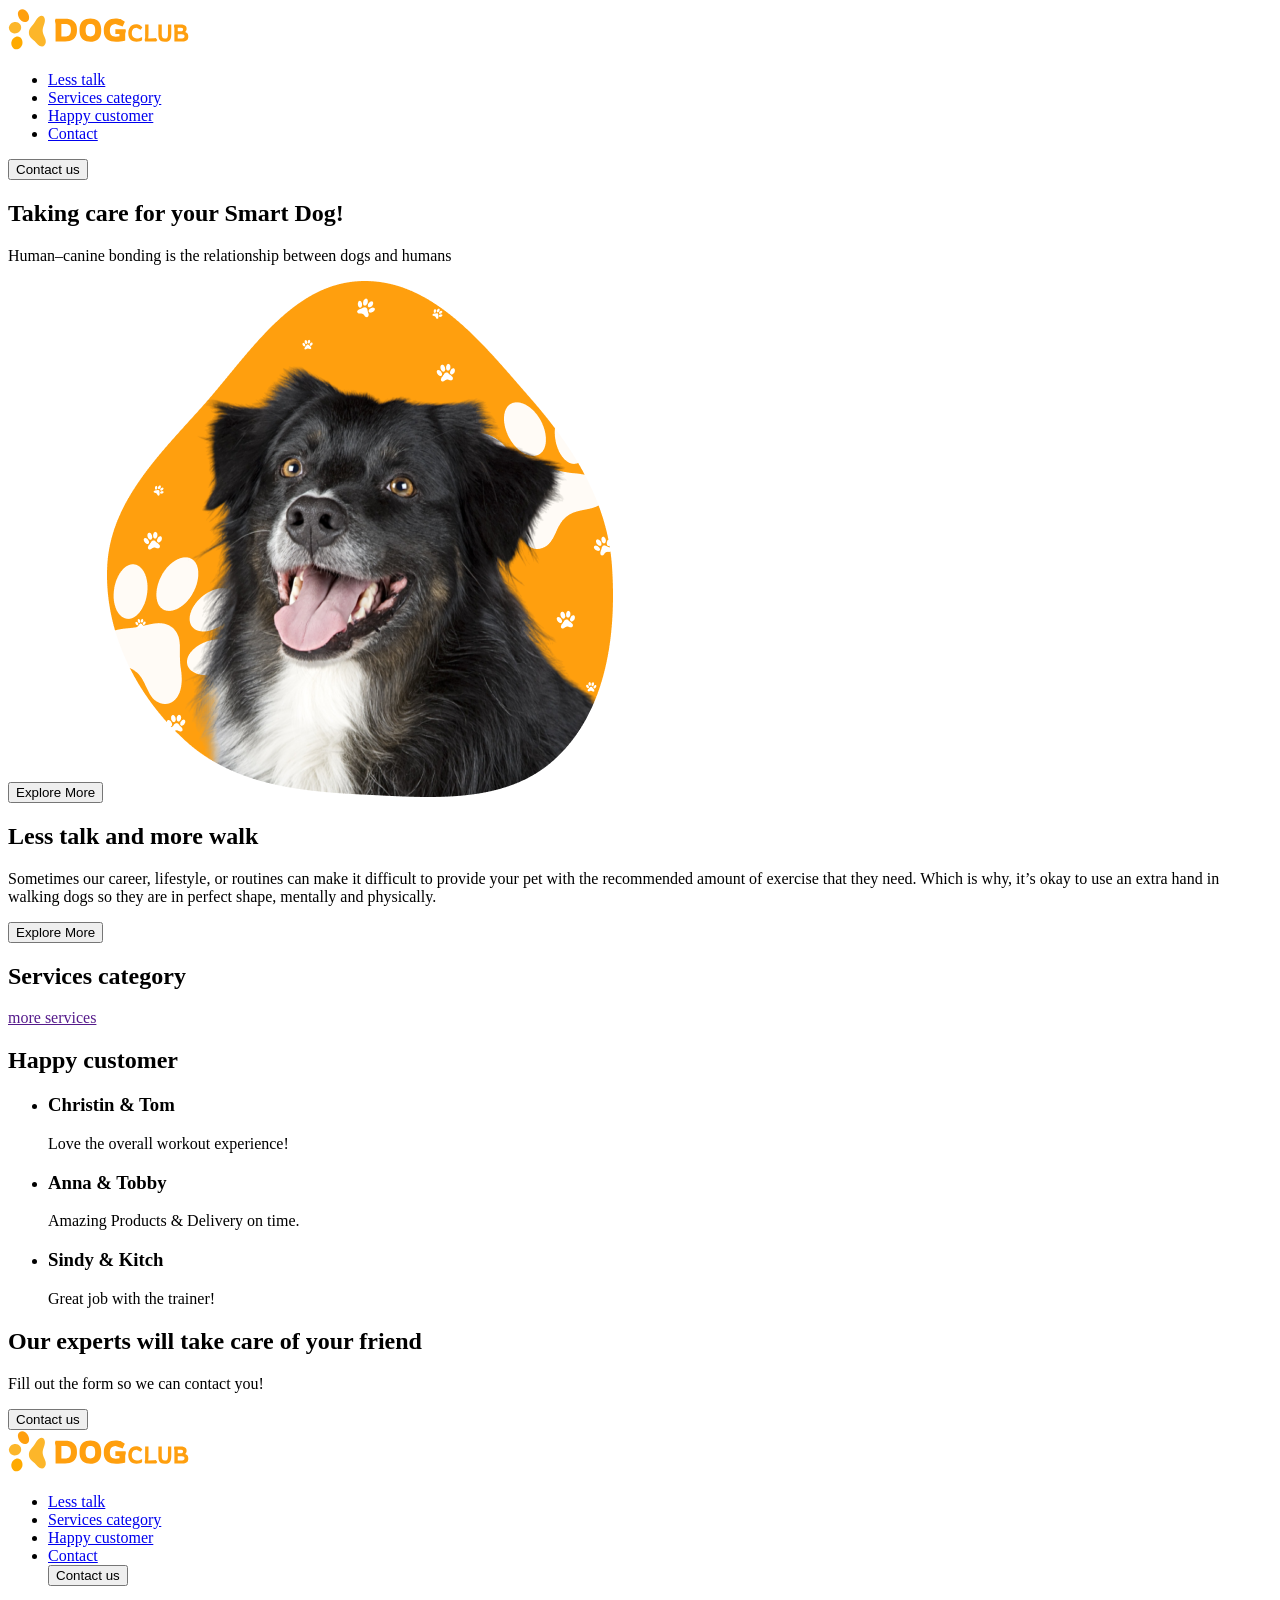
==== genius-final-project/index.html @ c8034523 "Add index.html and images" ====
<!doctype html>
<html lang="en">
  <head>
    <meta charset="UTF-8" />
    <meta name="viewport" content="width=device-width, initial-scale=1.0" />
    <title>Dog Club</title>
    <link rel="stylesheet" href="./styles.css" />
  </head>
  <body>
    <header>
      <nav>
        <a href="#"><img src="./images/hero-logo.svg" alt="Слід-собаки" /></a>
        <ul>
          <li><a href="#less-talk-section">Less talk</a></li>
          <li>
            <a href="#services-section">Services category</a>
          </li>
          <li><a href="#customer-section">Happy customer</a></li>
          <li><a href="#contact-section">Contact</a></li>
        </ul>
      </nav>
      <!-- корзина для покупок -->
      <button type="button">Contact us</button>
    </header>
    <main>
      <section class="hero-section">
        <h1>Taking care for your Smart Dog!</h1>
        <p>Human–canine bonding is the relationship between dogs and humans</p>

        <button class="button" type="button">Explore More</button>
        <img src="./images/dog.png" alt="Happy Dog" />
      </section>
      <section id="less-talk-section">
        <h2>Less talk and more walk</h2>
        <p>
          Sometimes our career, lifestyle, or routines can make it difficult to
          provide your pet with the recommended amount of exercise that they
          need. Which is why, it’s okay to use an extra hand in walking dogs so
          they are in perfect shape, mentally and physically.
        </p>
        <button class="button" type="button">Explore More</button>
      </section>
      <section id="services-section">
        <h2>Services category</h2>
        <a href="">more services</a>
      </section>
      <section id="customer-section">
        <h2>Happy customer</h2>
        <ul>
          <li>
            <article>
              <h3>Christin & Tom</h3>
              <p>Love the overall workout experience!</p>
            </article>
          </li>
          <li>
            <article>
              <h3>Anna & Tobby</h3>
              <p>Amazing Products & Delivery on time.</p>
            </article>
          </li>
          <li>
            <article>
              <h3>Sindy & Kitch</h3>
              <p>Great job with the trainer!</p>
            </article>
          </li>
        </ul>
      </section>
      <section id="contact-section">
        <h2>Our experts will take care of your friend</h2>
        <p>Fill out the form so we can contact you!</p>
        <!-- контактна форма -->
        <button class="button" type="submit">Contact us</button>
        <!-- Чекбокс -->
      </section>
    </main>
    <footer>
      <nav>
        <a href="#"><img src="./images/hero-logo.svg" alt="Лапка собаки" /></a>
        <!-- Інстаграм  -->
        <!-- Фейсбук -->
        <ul>
          <li><a href="#less-talk-section">Less talk</a></li>
          <li>
            <a href="#services-section">Services category</a>
          </li>
          <li><a href="#customer-section">Happy customer</a></li>
          <li><a href="#contact-section">Contact</a></li>
          <!--Мініформа підписки та зворотного зв'язку  -->
          <button type="submit">Contact us</button>
          <!-- Чекбокс -->
        </ul>
      </nav>
    </footer>
  </body>
</html>
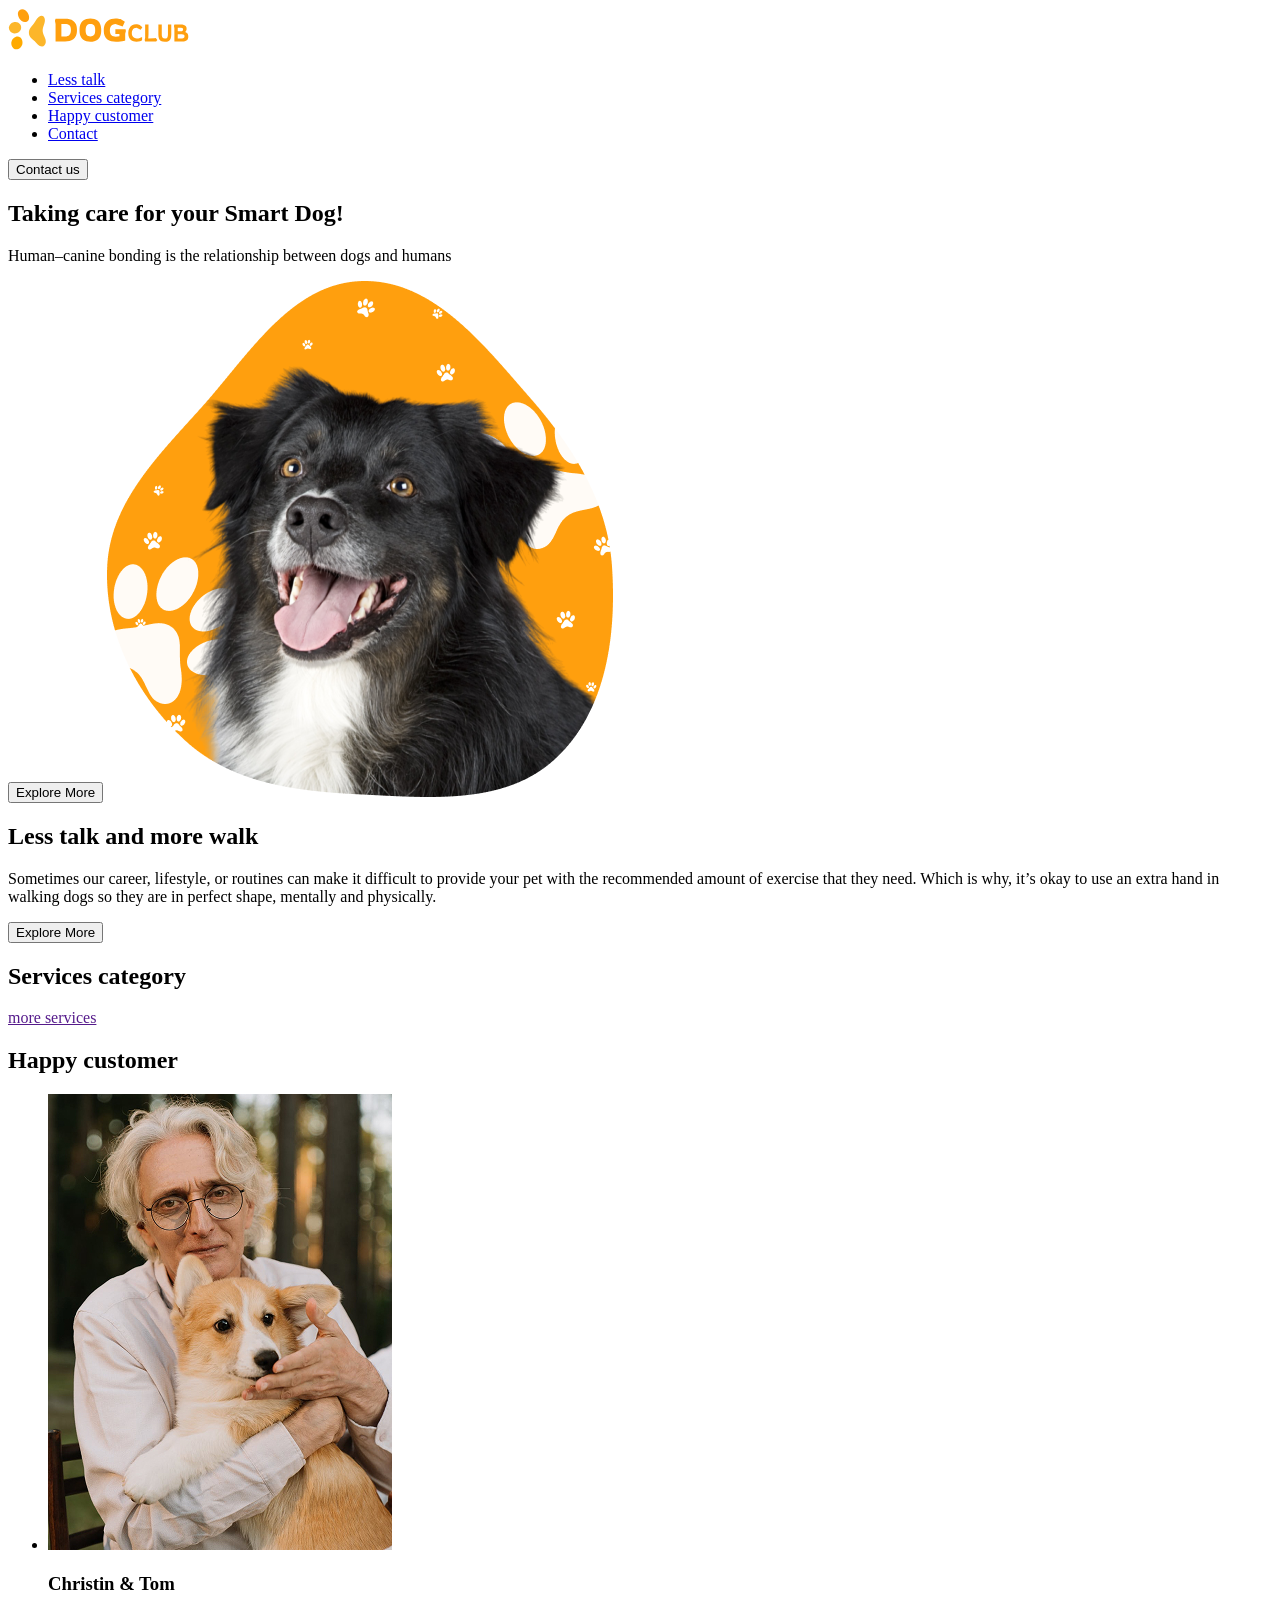
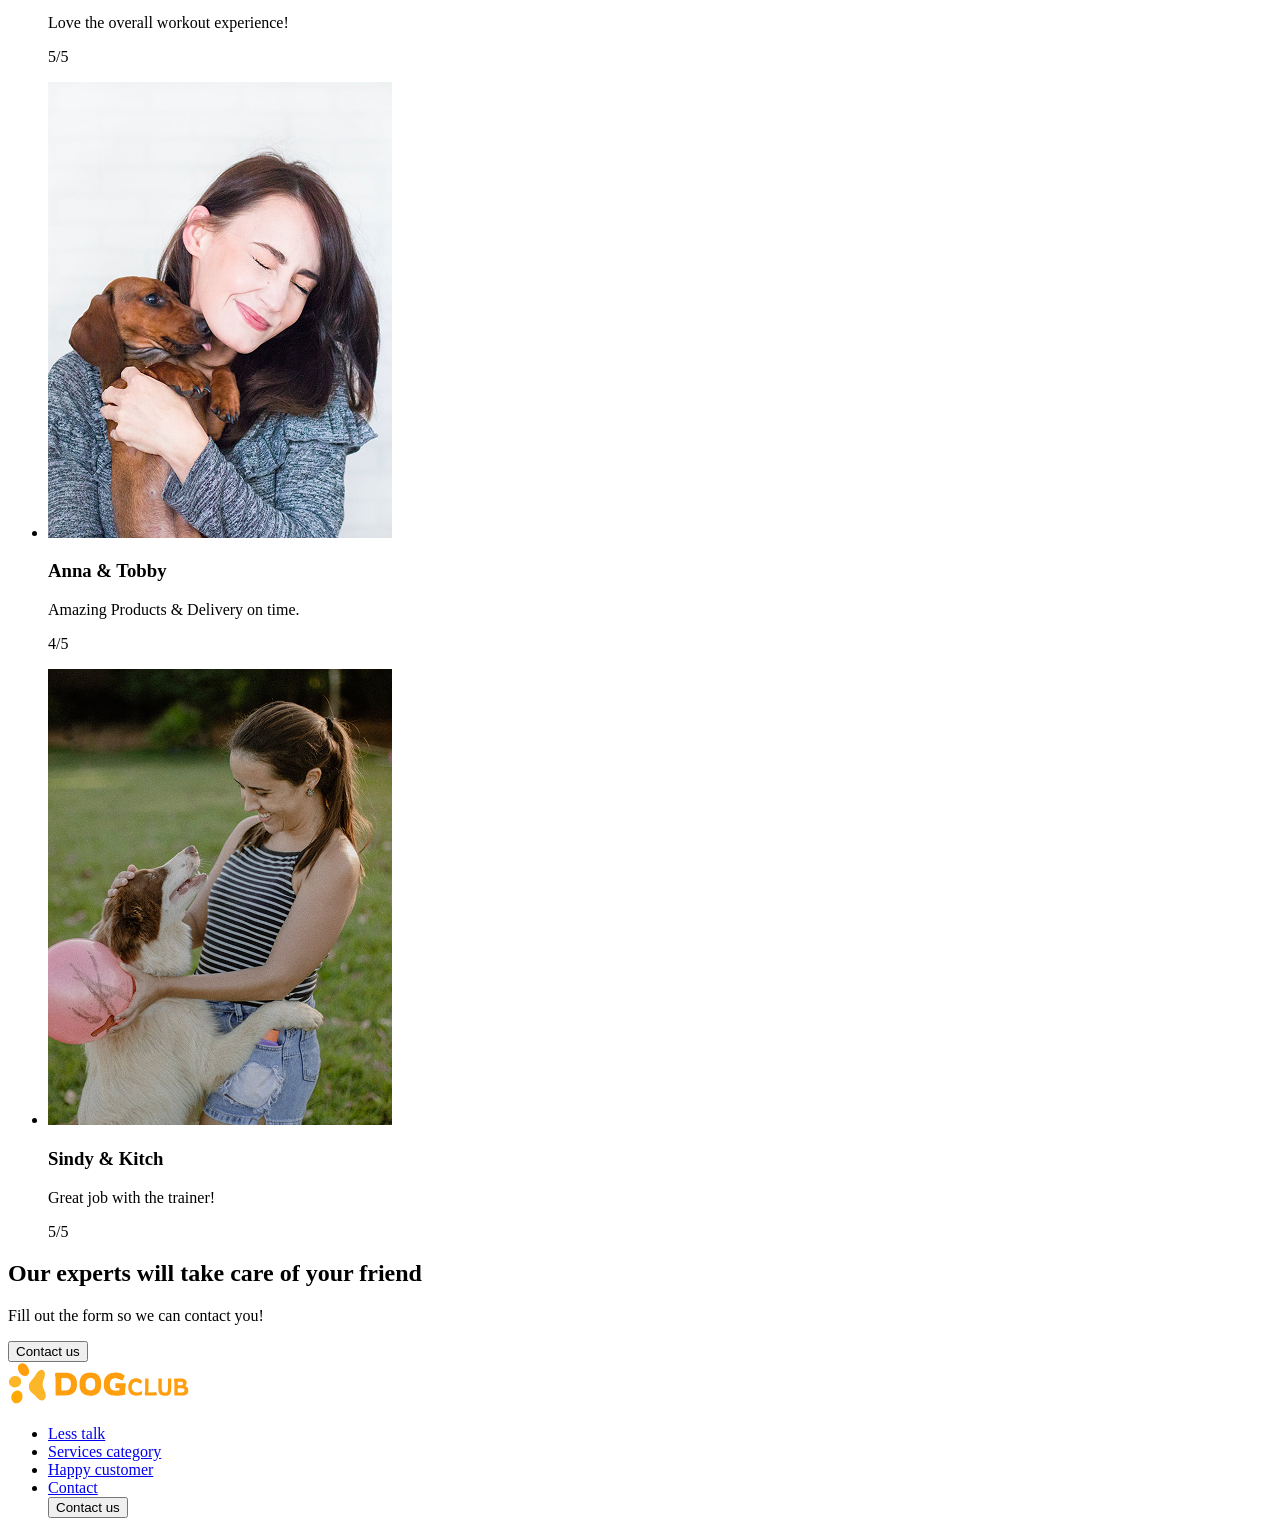
==== commit 7a914782: "add index.html and images" ====
--- a/genius-final-project/index.html
+++ b/genius-final-project/index.html
@@ -4,7 +4,6 @@
     <meta charset="UTF-8" />
     <meta name="viewport" content="width=device-width, initial-scale=1.0" />
     <title>Dog Club</title>
-    <link rel="stylesheet" href="./styles.css" />
   </head>
   <body>
     <header>
@@ -49,20 +48,38 @@
         <ul>
           <li>
             <article>
+              <img
+                src="./images/customer-1.jpg"
+                alt="Чоловік Крістіан з собакою Томом породи коргі на руках"
+              />
               <h3>Christin & Tom</h3>
               <p>Love the overall workout experience!</p>
+              <!-- індикатор відгуків -->
+              <p>5/5</p>
             </article>
           </li>
           <li>
             <article>
+              <img
+                src="./images/customer-2.jpg"
+                alt="Жінка Анна обіймає свою собаку Тоббі породи такса"
+              />
               <h3>Anna & Tobby</h3>
               <p>Amazing Products & Delivery on time.</p>
+              <!-- індикатор відгуків -->
+              <p>4/5</p>
             </article>
           </li>
           <li>
             <article>
+              <img
+                src="./images/customer-3.jpg"
+                alt="Дівчина Сінді з собакою Кітч породи бордер-коллі"
+              />
               <h3>Sindy & Kitch</h3>
               <p>Great job with the trainer!</p>
+              <!-- індикатор відгуків -->
+              <p>5/5</p>
             </article>
           </li>
         </ul>
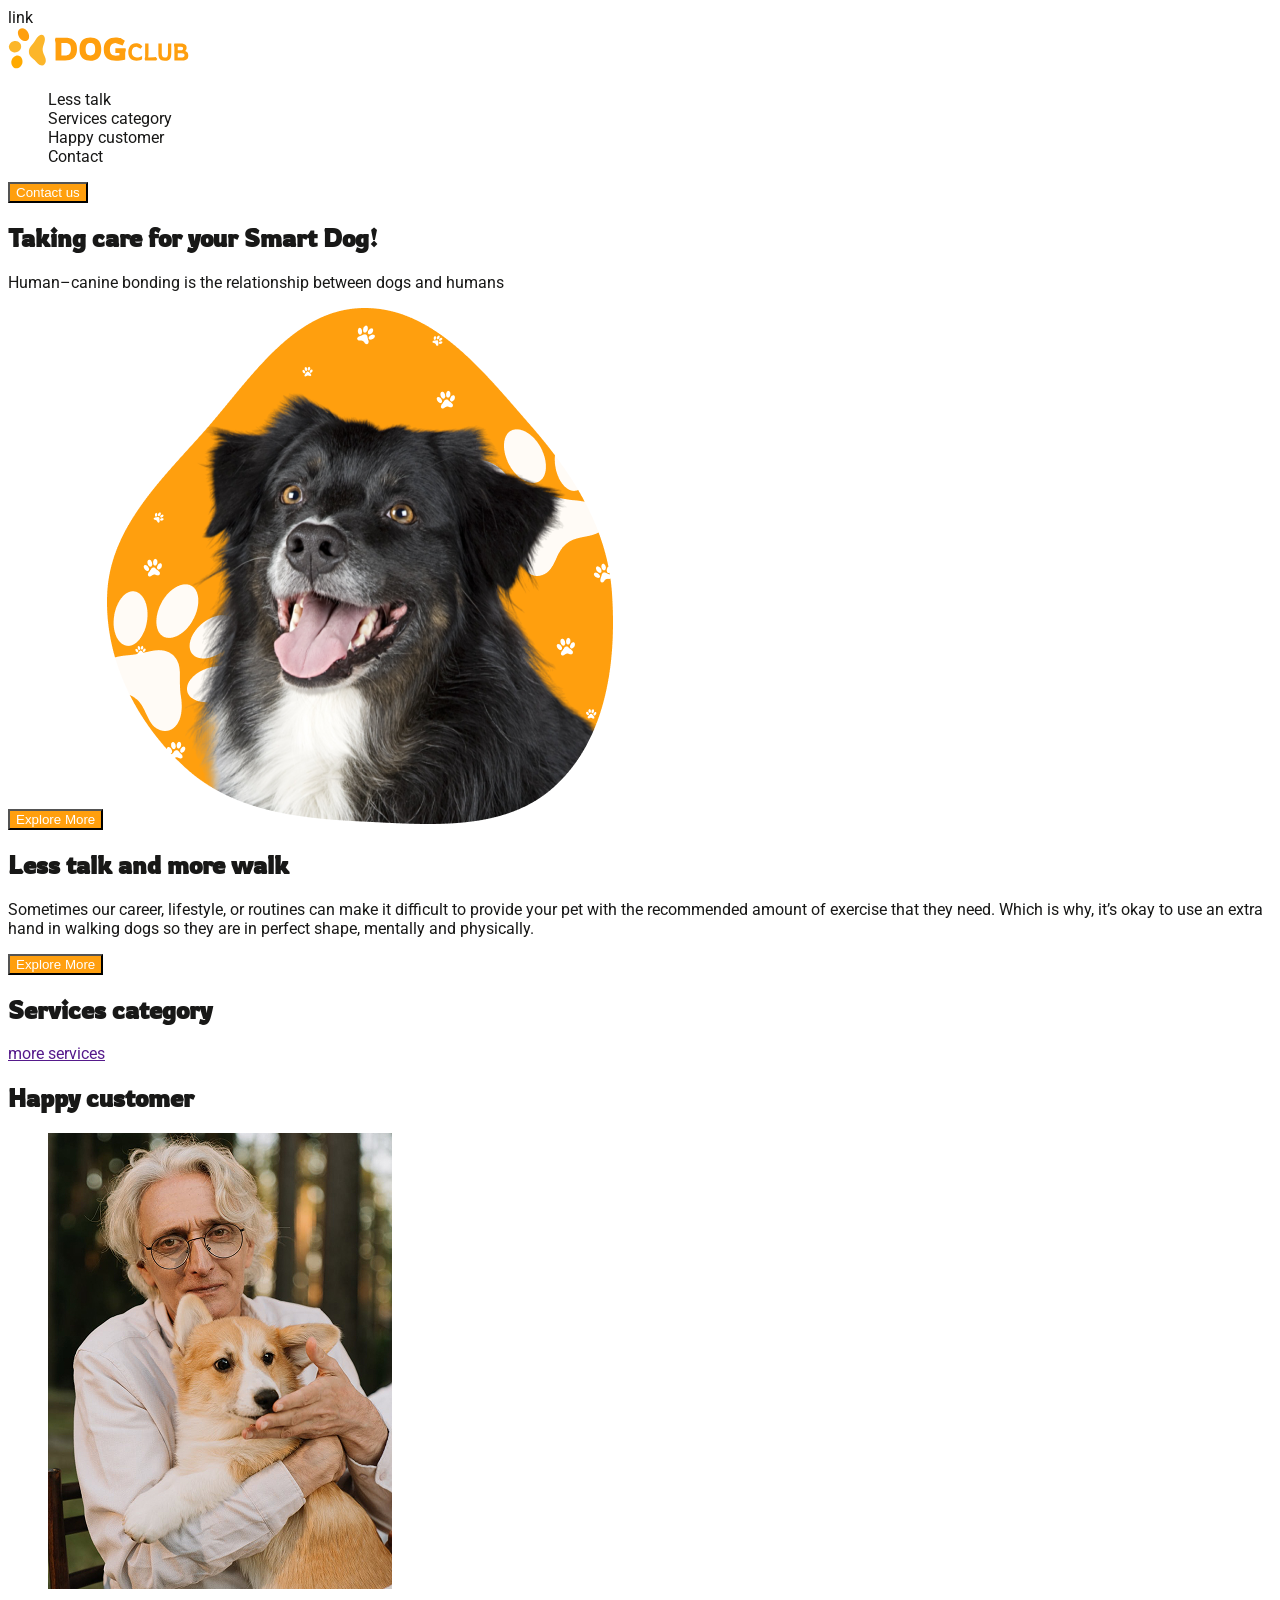
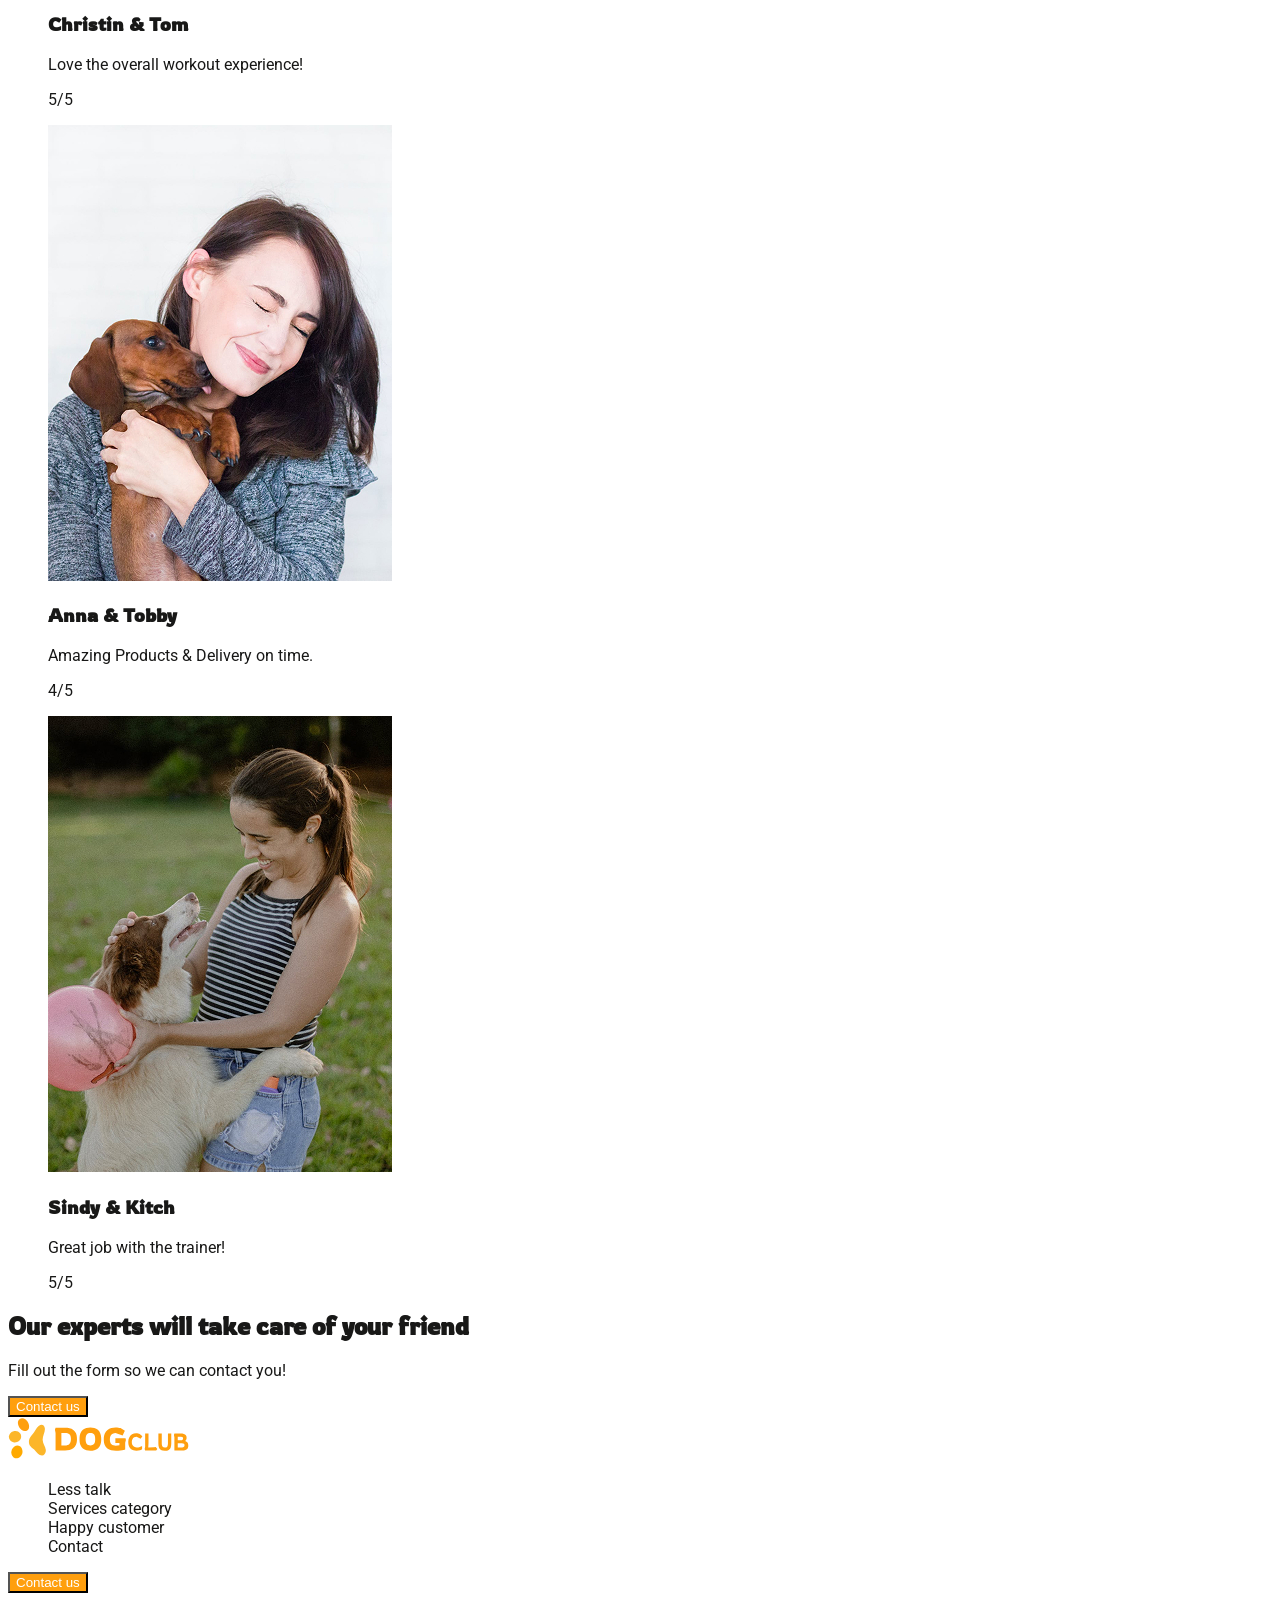
==== commit 3e278f3e: "style: add local font-face definitions and base CSS variables" ====
--- a/genius-final-project/index.html
+++ b/genius-final-project/index.html
@@ -4,22 +4,24 @@
     <meta charset="UTF-8" />
     <meta name="viewport" content="width=device-width, initial-scale=1.0" />
     <title>Dog Club</title>
+    link
+    <link rel="stylesheet" href="./css/styles.css" />
   </head>
   <body>
     <header>
       <nav>
         <a href="#"><img src="./images/hero-logo.svg" alt="Слід-собаки" /></a>
         <ul>
-          <li><a href="#less-talk-section">Less talk</a></li>
+          <li><a class="link" href="#less-talk-section">Less talk</a></li>
           <li>
-            <a href="#services-section">Services category</a>
+            <a class="link" href="#services-section">Services category</a>
           </li>
-          <li><a href="#customer-section">Happy customer</a></li>
-          <li><a href="#contact-section">Contact</a></li>
+          <li><a class="link" href="#customer-section">Happy customer</a></li>
+          <li><a class="link" href="#contact-section">Contact</a></li>
         </ul>
       </nav>
       <!-- корзина для покупок -->
-      <button type="button">Contact us</button>
+      <button class="button" type="button">Contact us</button>
     </header>
     <main>
       <section class="hero-section">
@@ -98,16 +100,15 @@
         <!-- Інстаграм  -->
         <!-- Фейсбук -->
         <ul>
-          <li><a href="#less-talk-section">Less talk</a></li>
+          <li><a class="link" href="#less-talk-section">Less talk</a></li>
           <li>
-            <a href="#services-section">Services category</a>
+            <a class="link" href="#services-section">Services category</a>
           </li>
-          <li><a href="#customer-section">Happy customer</a></li>
-          <li><a href="#contact-section">Contact</a></li>
-          <!--Мініформа підписки та зворотного зв'язку  -->
-          <button type="submit">Contact us</button>
-          <!-- Чекбокс -->
+          <li><a class="link" href="#customer-section">Happy customer</a></li>
+          <li><a class="link" href="#contact-section">Contact</a></li>
         </ul>
+        <button class="button" type="submit">Contact us</button>
+        <!-- Чекбокс -->
       </nav>
     </footer>
   </body>
--- a/genius-final-project/css/styles.css
+++ b/genius-final-project/css/styles.css
@@ -0,0 +1,74 @@
+@font-face {
+  font-display: swap;
+  font-family: "Rowdies";
+  font-style: normal;
+  font-weight: 400;
+  src: url("../fonts/rowdies-v19-latin-regular.woff2") format("woff2");
+}
+
+@font-face {
+  font-display: swap;
+  font-family: "Roboto";
+  font-style: normal;
+  font-weight: 100;
+  src: url("../fonts/roboto-v51-latin-100.woff2") format("woff2");
+}
+
+@font-face {
+  font-display: swap;
+  font-family: "Roboto";
+  font-style: normal;
+  font-weight: 400;
+  src: url("../fonts/roboto-v51-latin-regular.woff2") format("woff2");
+}
+@font-face {
+  font-display: swap;
+  font-family: "Roboto";
+  font-style: normal;
+  font-weight: 600;
+  src: url("../fonts/roboto-v51-latin-600.woff2") format("woff2");
+}
+
+:root {
+  --primary-black: #181817;
+  --primary-orange: #ff9f0e;
+  --primary-white: #ffffff;
+  --secondary-hover: #fcb62a;
+}
+
+body {
+  font-family: "Roboto", sans-serif;
+  font-weight: 400;
+  color: var(--primary-black);
+}
+
+h1,
+h2,
+h3,
+h4,
+h5,
+h6 {
+  font-family: "Rowdies", sans-serif;
+}
+
+ul {
+  list-style-type: none;
+}
+
+.button {
+  color: var(--primary-white);
+  background-color: var(--primary-orange);
+}
+
+.button:hover {
+  background-color: var(--secondary-hover);
+}
+
+.link {
+  color: var(--primary-black);
+  text-decoration: none;
+}
+
+.link:hover {
+  color: var(--primary-orange);
+}
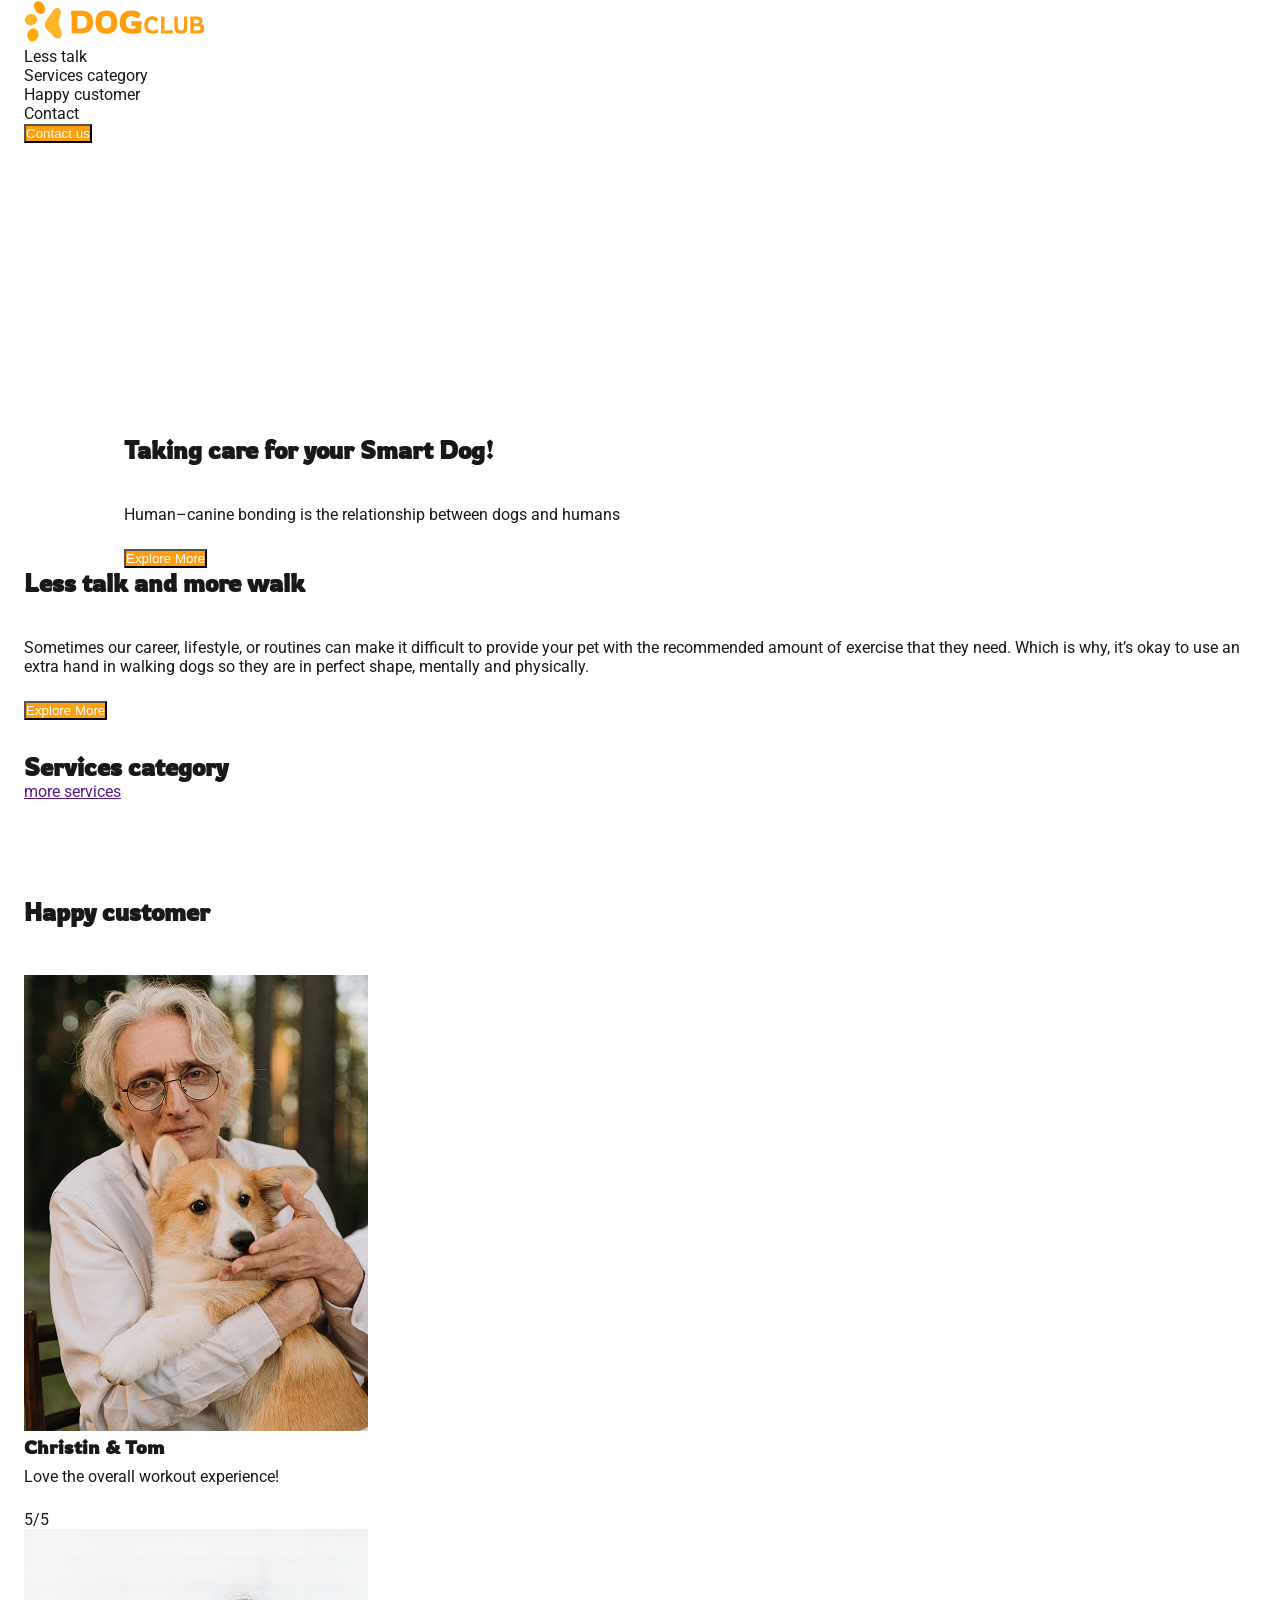
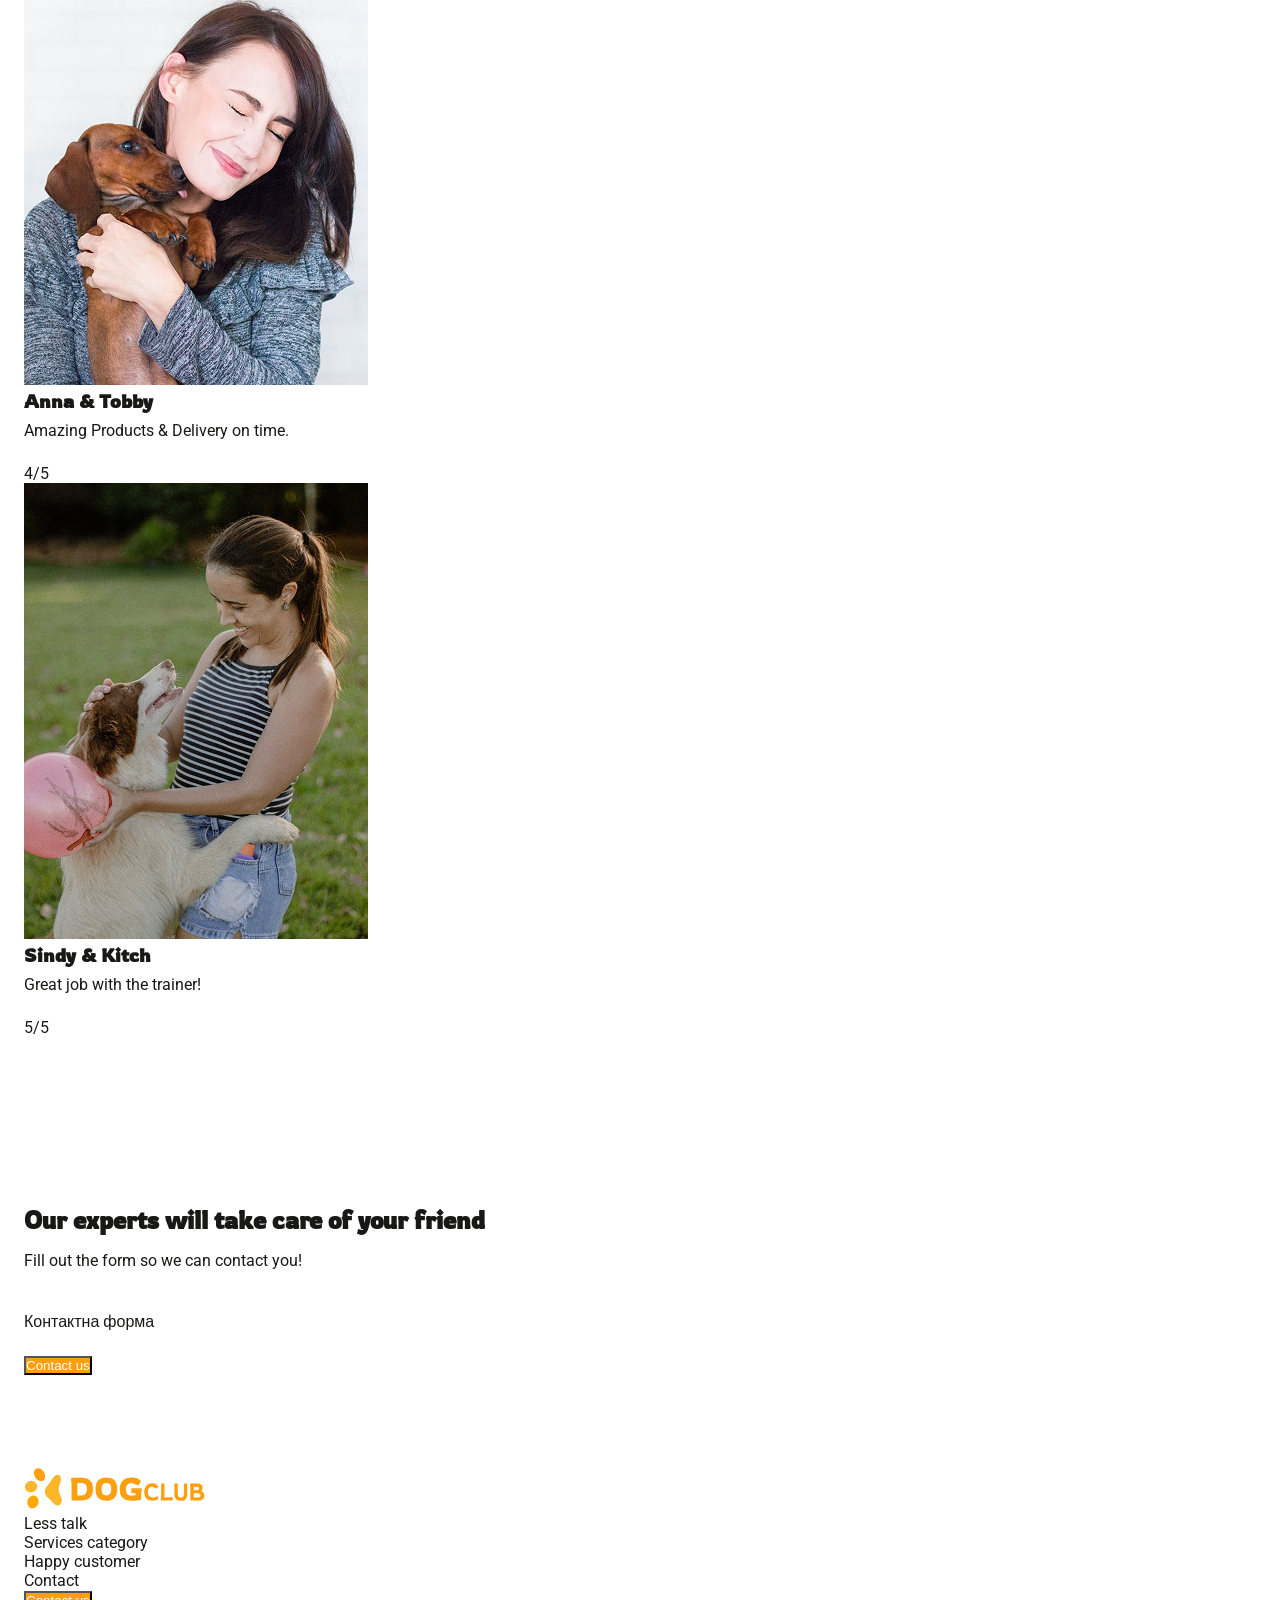
==== commit 770d7575: "add containers, section paddings, element margins" ====
--- a/genius-final-project/index.html
+++ b/genius-final-project/index.html
@@ -4,112 +4,138 @@
     <meta charset="UTF-8" />
     <meta name="viewport" content="width=device-width, initial-scale=1.0" />
     <title>Dog Club</title>
-    link
     <link rel="stylesheet" href="./css/styles.css" />
   </head>
   <body>
     <header>
-      <nav>
-        <a href="#"><img src="./images/hero-logo.svg" alt="Слід-собаки" /></a>
-        <ul>
-          <li><a class="link" href="#less-talk-section">Less talk</a></li>
-          <li>
-            <a class="link" href="#services-section">Services category</a>
-          </li>
-          <li><a class="link" href="#customer-section">Happy customer</a></li>
-          <li><a class="link" href="#contact-section">Contact</a></li>
-        </ul>
-      </nav>
-      <!-- корзина для покупок -->
-      <button class="button" type="button">Contact us</button>
+      <div class="container">
+        <nav>
+          <a href="#"><img src="./images/hero-logo.svg" alt="Слід-собаки" /></a>
+          <ul>
+            <li><a class="link" href="#less-talk-section">Less talk</a></li>
+            <li>
+              <a class="link" href="#services-section">Services category</a>
+            </li>
+            <li><a class="link" href="#customer-section">Happy customer</a></li>
+            <li><a class="link" href="#contact-section">Contact</a></li>
+          </ul>
+        </nav>
+        <!-- корзина для покупок -->
+        <button class="button" type="button">Contact us</button>
+      </div>
     </header>
     <main>
       <section class="hero-section">
-        <h1>Taking care for your Smart Dog!</h1>
-        <p>Human–canine bonding is the relationship between dogs and humans</p>
+        <div class="container">
+          <h1 class="hero-title">Taking care for your Smart Dog!</h1>
+          <p class="hero-text">
+            Human–canine bonding is the relationship between dogs and humans
+          </p>
+          <button class="button" type="button">Explore More</button>
+        </div>
+        <!-- <img src="./images/dog.png" alt="Happy Dog" /> -->
+      </section>
 
-        <button class="button" type="button">Explore More</button>
-        <img src="./images/dog.png" alt="Happy Dog" />
+      <section class="walking-section" id="less-talk-section">
+        <div class="container">
+          <h2 class="walking-title">Less talk and more walk</h2>
+          <p class="walking-text">
+            Sometimes our career, lifestyle, or routines can make it difficult
+            to provide your pet with the recommended amount of exercise that
+            they need. Which is why, it’s okay to use an extra hand in walking
+            dogs so they are in perfect shape, mentally and physically.
+          </p>
+          <button class="button" type="button">Explore More</button>
+        </div>
       </section>
-      <section id="less-talk-section">
-        <h2>Less talk and more walk</h2>
-        <p>
-          Sometimes our career, lifestyle, or routines can make it difficult to
-          provide your pet with the recommended amount of exercise that they
-          need. Which is why, it’s okay to use an extra hand in walking dogs so
-          they are in perfect shape, mentally and physically.
-        </p>
-        <button class="button" type="button">Explore More</button>
+
+      <section class="services-section" id="services-section">
+        <div class="container">
+          <h2 class="services-title">Services category</h2>
+          <a class="services-link" href="">more services</a>
+        </div>
       </section>
-      <section id="services-section">
-        <h2>Services category</h2>
-        <a href="">more services</a>
+
+      <section class="customer-section" id="customer-section">
+        <div class="container">
+          <h2 class="customer-title">Happy customer</h2>
+          <ul>
+            <li>
+              <article class="customer-card">
+                <img
+                  src="./images/customer-1.jpg"
+                  alt="Чоловік Крістіан з собакою Томом породи коргі на руках"
+                />
+                <h3 class="customer-name">Christin & Tom</h3>
+                <p class="customer-text">
+                  Love the overall workout experience!
+                </p>
+                <!-- індикатор відгуків -->
+                <p>5/5</p>
+              </article>
+            </li>
+            <li>
+              <article class="customer-card">
+                <img
+                  src="./images/customer-2.jpg"
+                  alt="Жінка Анна обіймає свою собаку Тоббі породи такса"
+                />
+                <h3 class="customer-name">Anna & Tobby</h3>
+                <p class="customer-text">
+                  Amazing Products & Delivery on time.
+                </p>
+                <!-- індикатор відгуків -->
+                <p>4/5</p>
+              </article>
+            </li>
+            <li>
+              <article class="customer-card">
+                <img
+                  src="./images/customer-3.jpg"
+                  alt="Дівчина Сінді з собакою Кітч породи бордер-коллі"
+                />
+                <h3 class="customer-name">Sindy & Kitch</h3>
+                <p class="customer-text">Great job with the trainer!</p>
+                <!-- індикатор відгуків -->
+                <p>5/5</p>
+              </article>
+            </li>
+          </ul>
+        </div>
       </section>
-      <section id="customer-section">
-        <h2>Happy customer</h2>
-        <ul>
-          <li>
-            <article>
-              <img
-                src="./images/customer-1.jpg"
-                alt="Чоловік Крістіан з собакою Томом породи коргі на руках"
-              />
-              <h3>Christin & Tom</h3>
-              <p>Love the overall workout experience!</p>
-              <!-- індикатор відгуків -->
-              <p>5/5</p>
-            </article>
-          </li>
-          <li>
-            <article>
-              <img
-                src="./images/customer-2.jpg"
-                alt="Жінка Анна обіймає свою собаку Тоббі породи такса"
-              />
-              <h3>Anna & Tobby</h3>
-              <p>Amazing Products & Delivery on time.</p>
-              <!-- індикатор відгуків -->
-              <p>4/5</p>
-            </article>
-          </li>
-          <li>
-            <article>
-              <img
-                src="./images/customer-3.jpg"
-                alt="Дівчина Сінді з собакою Кітч породи бордер-коллі"
-              />
-              <h3>Sindy & Kitch</h3>
-              <p>Great job with the trainer!</p>
-              <!-- індикатор відгуків -->
-              <p>5/5</p>
-            </article>
-          </li>
-        </ul>
-      </section>
-      <section id="contact-section">
-        <h2>Our experts will take care of your friend</h2>
-        <p>Fill out the form so we can contact you!</p>
-        <!-- контактна форма -->
-        <button class="button" type="submit">Contact us</button>
-        <!-- Чекбокс -->
+
+      <section class="contact-section" id="contact-section">
+        <div class="container">
+          <h2 class="contact-title">
+            Our experts will take care of your friend
+          </h2>
+          <p class="contact-text">Fill out the form so we can contact you!</p>
+          <form class="contact-form">Контактна форма</form>
+          <button class="button" type="submit">Contact us</button>
+          <!-- Чекбокс -->
+        </div>
       </section>
     </main>
     <footer>
-      <nav>
-        <a href="#"><img src="./images/hero-logo.svg" alt="Лапка собаки" /></a>
-        <!-- Інстаграм  -->
-        <!-- Фейсбук -->
-        <ul>
-          <li><a class="link" href="#less-talk-section">Less talk</a></li>
-          <li>
-            <a class="link" href="#services-section">Services category</a>
-          </li>
-          <li><a class="link" href="#customer-section">Happy customer</a></li>
-          <li><a class="link" href="#contact-section">Contact</a></li>
-        </ul>
-        <button class="button" type="submit">Contact us</button>
-        <!-- Чекбокс -->
-      </nav>
+      <div class="container">
+        <nav>
+          <a href="#"
+            ><img src="./images/hero-logo.svg" alt="Лапка собаки"
+          /></a>
+          <!-- Інстаграм  -->
+          <!-- Фейсбук -->
+          <ul>
+            <li><a class="link" href="#less-talk-section">Less talk</a></li>
+            <li>
+              <a class="link" href="#services-section">Services category</a>
+            </li>
+            <li><a class="link" href="#customer-section">Happy customer</a></li>
+            <li><a class="link" href="#contact-section">Contact</a></li>
+          </ul>
+          <button class="button" type="submit">Contact us</button>
+          <!-- Чекбокс -->
+        </nav>
+      </div>
     </footer>
   </body>
 </html>
--- a/genius-final-project/css/styles.css
+++ b/genius-final-project/css/styles.css
@@ -28,6 +28,7 @@
   font-weight: 600;
   src: url("../fonts/roboto-v51-latin-600.woff2") format("woff2");
 }
+/* Змінні */
 
 :root {
   --primary-black: #181817;
@@ -36,10 +37,17 @@
   --secondary-hover: #fcb62a;
 }
 
+/* Базові */
 body {
   font-family: "Roboto", sans-serif;
   font-weight: 400;
   color: var(--primary-black);
+}
+
+* {
+  box-sizing: border-box;
+  margin: 0;
+  padding: 0;
 }
 
 h1,
@@ -55,6 +63,14 @@
   list-style-type: none;
 }
 
+.container {
+  width: 100%;
+  max-width: 1288px;
+  margin: 0 auto;
+  padding: 0 24px;
+}
+
+/* Кнопки */
 .button {
   color: var(--primary-white);
   background-color: var(--primary-orange);
@@ -64,6 +80,7 @@
   background-color: var(--secondary-hover);
 }
 
+/* Посилання */
 .link {
   color: var(--primary-black);
   text-decoration: none;
@@ -72,3 +89,72 @@
 .link:hover {
   color: var(--primary-orange);
 }
+
+/* header */
+
+/* Hero-section */
+.hero-section {
+  padding-top: 292px;
+  padding-left: 100px;
+}
+
+.hero-title {
+  margin-bottom: 40px;
+}
+
+.hero-text {
+  margin-bottom: 24px;
+}
+
+/* walking-section */
+.walking-section {
+  padding-bottom: 32px;
+}
+
+.walking-title {
+  margin-bottom: 40px;
+}
+
+.walking-text {
+  margin-bottom: 24px;
+}
+
+/* services-section */
+.services-section {
+  padding-bottom: 96px;
+}
+
+/* customer-section */
+.customer-section {
+  padding-bottom: 168px;
+}
+
+.customer-title {
+  margin-bottom: 48px;
+}
+
+.customer-name {
+  margin-bottom: 8px;
+}
+
+.customer-text {
+  margin-bottom: 24px;
+}
+
+/* contact-section */
+
+.contact-section {
+  padding-bottom: 92px;
+}
+
+.contact-title {
+  margin-bottom: 16px;
+}
+
+.contact-text {
+  margin-bottom: 42px;
+}
+
+.contact-form {
+  margin-bottom: 24px;
+}
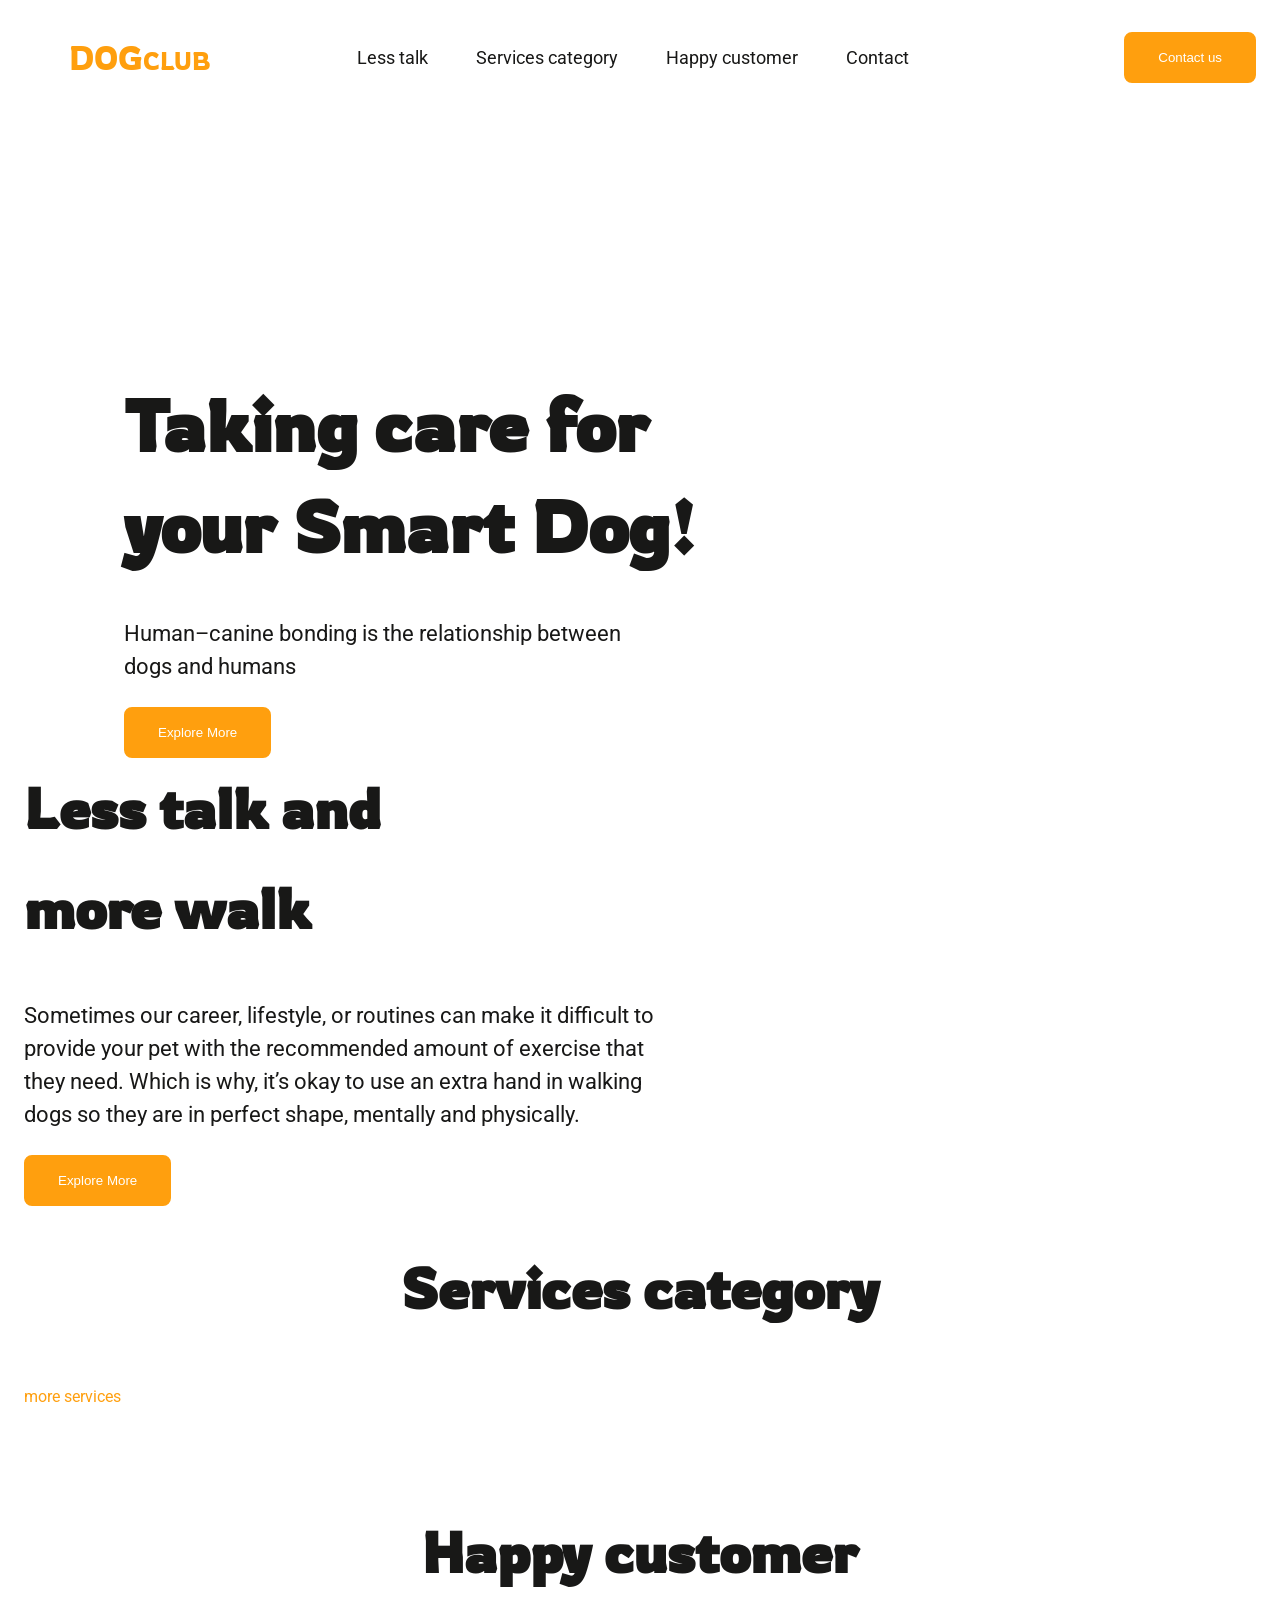
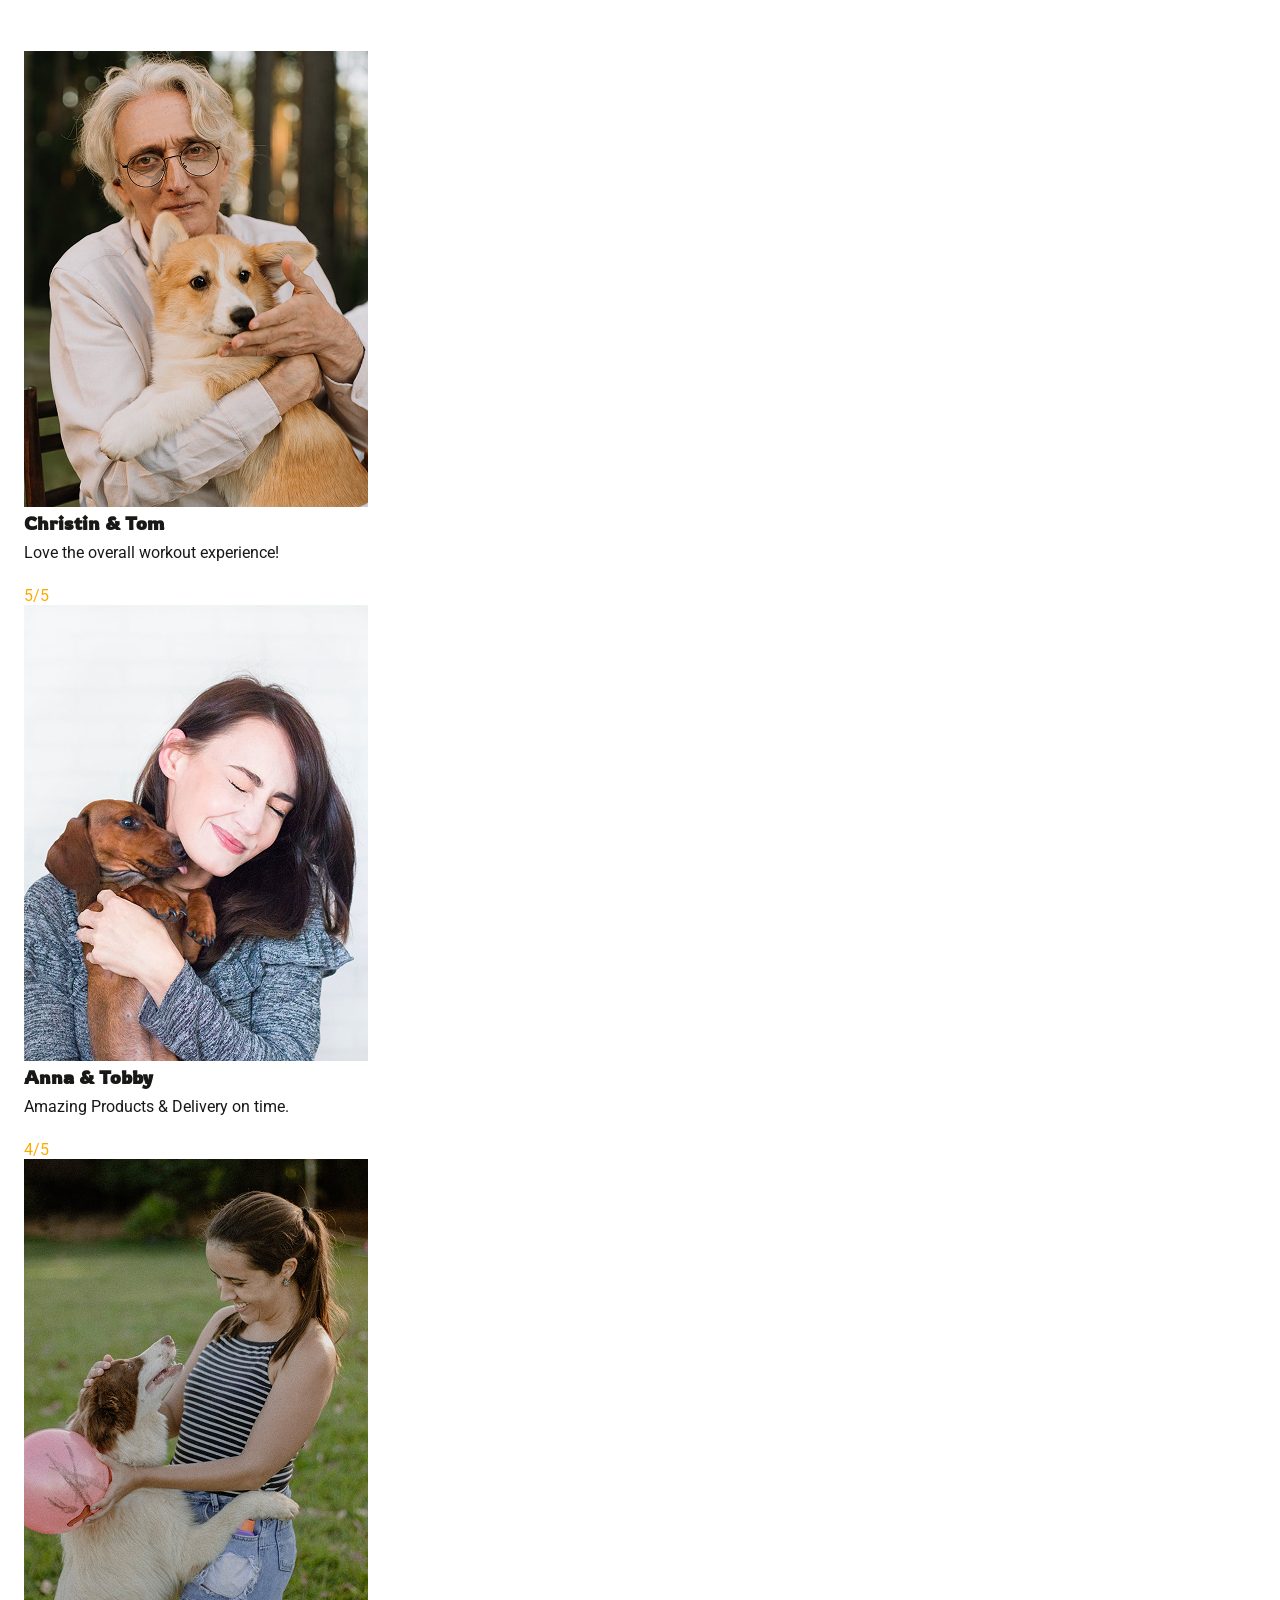
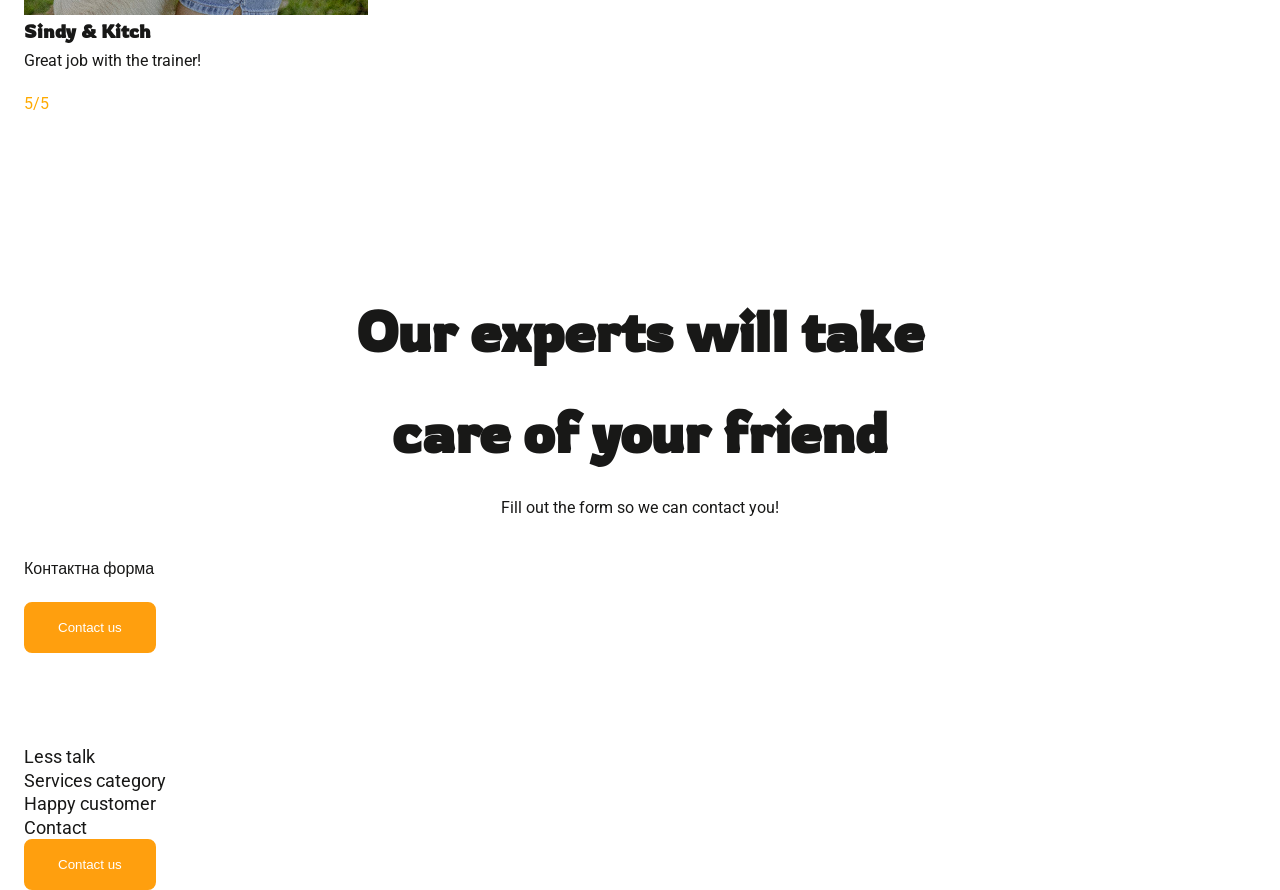
==== commit 1c89a9dd: "Implement header layout and styling using Flexbox" ====
--- a/genius-final-project/index.html
+++ b/genius-final-project/index.html
@@ -7,21 +7,39 @@
     <link rel="stylesheet" href="./css/styles.css" />
   </head>
   <body>
-    <header>
+    <header class="header">
       <div class="container">
-        <nav>
-          <a href="#"><img src="./images/hero-logo.svg" alt="Слід-собаки" /></a>
-          <ul>
-            <li><a class="link" href="#less-talk-section">Less talk</a></li>
-            <li>
-              <a class="link" href="#services-section">Services category</a>
-            </li>
-            <li><a class="link" href="#customer-section">Happy customer</a></li>
-            <li><a class="link" href="#contact-section">Contact</a></li>
-          </ul>
-        </nav>
-        <!-- корзина для покупок -->
-        <button class="button" type="button">Contact us</button>
+        <div class="header-flexbox">
+          <nav class="header-nav">
+            <a class="header-logo" href="#"
+              ><svg class="header-icon" width="43" height="43">
+                <use href="./images/icons.svg#icon-logo"></use>
+              </svg>
+              <p class="text-logo">dog<span>club</span></p></a
+            >
+
+            <ul class="header-link">
+              <li><a class="link" href="#less-talk-section">Less talk</a></li>
+              <li>
+                <a class="link" href="#services-section">Services category</a>
+              </li>
+              <li>
+                <a class="link" href="#customer-section">Happy customer</a>
+              </li>
+              <li><a class="link" href="#contact-section">Contact</a></li>
+            </ul>
+          </nav>
+
+          <div class="header-actions">
+            <a href="">
+              <svg class="header-icon" width="40" height="40">
+                <use href="./images/icons.svg#icon-basket"></use>
+              </svg>
+            </a>
+
+            <button class="button" type="button">Contact us</button>
+          </div>
+        </div>
       </div>
     </header>
     <main>
@@ -71,7 +89,7 @@
                   Love the overall workout experience!
                 </p>
                 <!-- індикатор відгуків -->
-                <p>5/5</p>
+                <p class="customer-counter">5/5</p>
               </article>
             </li>
             <li>
@@ -85,7 +103,7 @@
                   Amazing Products & Delivery on time.
                 </p>
                 <!-- індикатор відгуків -->
-                <p>4/5</p>
+                <p class="customer-counter">4/5</p>
               </article>
             </li>
             <li>
@@ -97,7 +115,7 @@
                 <h3 class="customer-name">Sindy & Kitch</h3>
                 <p class="customer-text">Great job with the trainer!</p>
                 <!-- індикатор відгуків -->
-                <p>5/5</p>
+                <p class="customer-counter">5/5</p>
               </article>
             </li>
           </ul>
@@ -119,9 +137,8 @@
     <footer>
       <div class="container">
         <nav>
-          <a href="#"
-            ><img src="./images/hero-logo.svg" alt="Лапка собаки"
-          /></a>
+          <!-- Логотип -->
+
           <!-- Інстаграм  -->
           <!-- Фейсбук -->
           <ul>
--- a/genius-final-project/css/styles.css
+++ b/genius-final-project/css/styles.css
@@ -35,6 +35,7 @@
   --primary-orange: #ff9f0e;
   --primary-white: #ffffff;
   --secondary-hover: #fcb62a;
+  --accent-orange: #ffaa00;
 }
 
 /* Базові */
@@ -46,6 +47,7 @@
 
 * {
   box-sizing: border-box;
+  text-decoration: none;
   margin: 0;
   padding: 0;
 }
@@ -70,29 +72,93 @@
   padding: 0 24px;
 }
 
-/* Кнопки */
+/* buttons */
 .button {
   color: var(--primary-white);
   background-color: var(--primary-orange);
+  border: 2px solid var(--primary-orange);
+  border-radius: 8px;
+  padding: 16px 32px;
+  cursor: pointer;
 }
 
 .button:hover {
   background-color: var(--secondary-hover);
 }
 
-/* Посилання */
+/* links */
 .link {
   color: var(--primary-black);
   text-decoration: none;
+  font-size: 18px;
+  line-height: 1.3;
 }
 
 .link:hover {
   color: var(--primary-orange);
+  font-weight: 700px;
 }
 
 /* header */
 
-/* Hero-section */
+.header {
+  padding-top: 32px;
+}
+
+.header-flexbox {
+  display: flex;
+  align-items: center;
+  gap: 40px;
+}
+
+.header-logo {
+  display: flex;
+  align-items: center;
+  gap: 2px;
+}
+
+.header-nav {
+  display: flex;
+  align-items: center;
+  flex-grow: 1;
+  gap: 40px;
+}
+
+.header-link {
+  display: flex;
+  align-items: center;
+  gap: 48px;
+  flex-grow: 1;
+  justify-content: center;
+}
+
+.header-actions {
+  display: flex;
+  align-items: center;
+  gap: 24px;
+}
+
+.header-icon {
+  fill: var(--accent-orange);
+}
+
+.text-logo {
+  font-family: "Rowdies", sans-serif;
+  font-size: 32px;
+  font-weight: 400;
+  line-height: 1;
+  text-transform: uppercase;
+  color: var(--primary-orange);
+  width: 100%;
+  max-width: 137px;
+}
+
+.text-logo span {
+  font-weight: 300;
+  font-size: 24px;
+}
+
+/* hero-section */
 .hero-section {
   padding-top: 292px;
   padding-left: 100px;
@@ -100,9 +166,16 @@
 
 .hero-title {
   margin-bottom: 40px;
+  font-size: 72px;
+  line-height: 1.4;
+  width: 100%;
+  max-width: 635px;
 }
 
 .hero-text {
+  font-size: 22px;
+  line-height: 1.5;
+  max-width: 499px;
   margin-bottom: 24px;
 }
 
@@ -112,10 +185,18 @@
 }
 
 .walking-title {
+  font-size: 56px;
+  line-height: 1.8;
+  width: 100%;
+  max-width: 428px;
   margin-bottom: 40px;
 }
 
 .walking-text {
+  font-size: 22px;
+  line-height: 1.5;
+  width: 100%;
+  max-width: 640px;
   margin-bottom: 24px;
 }
 
@@ -124,15 +205,23 @@
   padding-bottom: 96px;
 }
 
+.services-title,
+.customer-title {
+  font-size: 56px;
+  line-height: 1.8;
+  text-align: center;
+  margin-bottom: 48px;
+}
+
+.services-link {
+  color: var(--primary-orange);
+}
+
 /* customer-section */
 .customer-section {
   padding-bottom: 168px;
 }
 
-.customer-title {
-  margin-bottom: 48px;
-}
-
 .customer-name {
   margin-bottom: 8px;
 }
@@ -141,6 +230,10 @@
   margin-bottom: 24px;
 }
 
+.customer-counter {
+  font-size: 16px;
+}
+
 /* contact-section */
 
 .contact-section {
@@ -148,13 +241,23 @@
 }
 
 .contact-title {
-  margin-bottom: 16px;
+  font-size: 56px;
+  line-height: 1.8;
+  text-align: center;
+  width: 100%;
+  max-width: 605px;
+  margin: 0 auto 16px auto;
 }
 
 .contact-text {
   margin-bottom: 42px;
+  text-align: center;
 }
 
 .contact-form {
   margin-bottom: 24px;
 }
+
+.customer-counter {
+  color: var(--accent-orange);
+}
